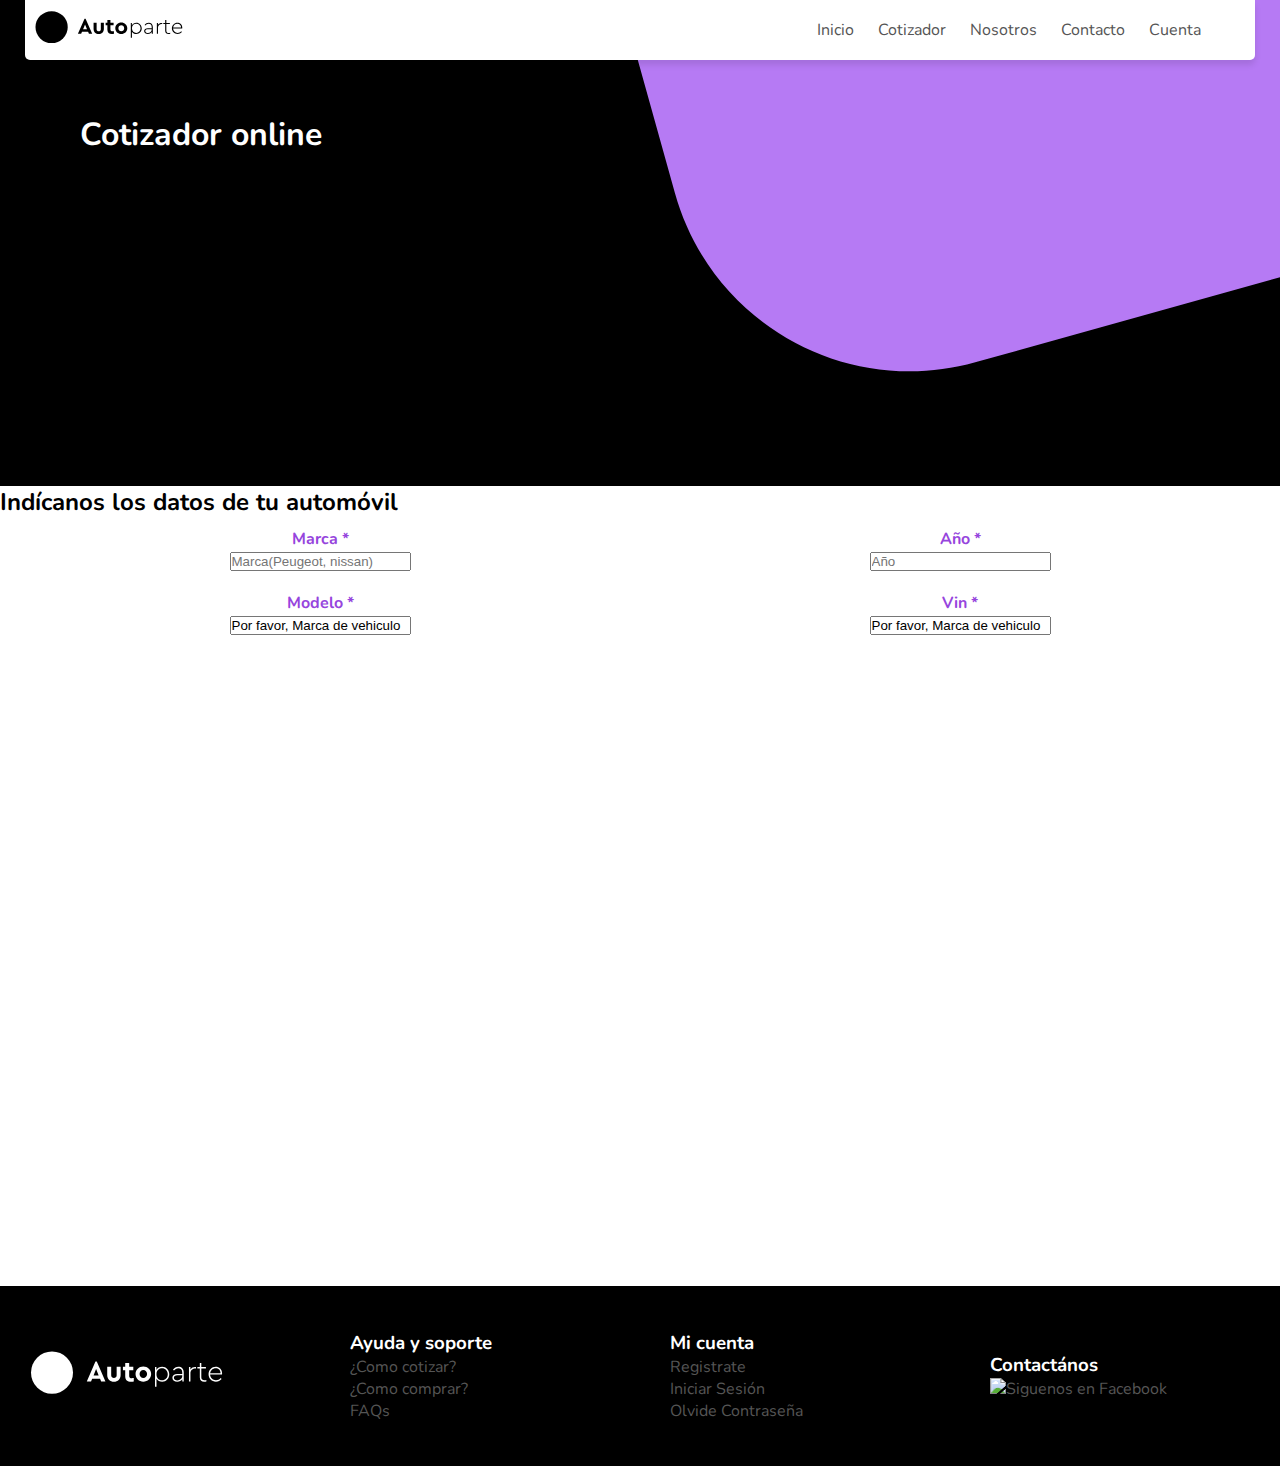
==== cotizador.html @ 6360414f "respaldo" ====
<!DOCTYPE html>
<html lang="en">

<head>
    <meta charset="UTF-8">
    <meta http-equiv="X-UA-Compatible" content="IE=edge">
    <meta name="viewport" content="width=device-width, initial-scale=1.0">
    <title>Autoparte.cl | Cotiza con nosotros tus respuestos</title>
    <link href="https://fonts.googleapis.com/css2?family=Nunito:wght@400;600;700&display=swap" rel="stylesheet">
    <script src="https://code.jquery.com/jquery-3.2.1.min.js"></script>
    <link rel="shortcut icon" href="img/autoparte-fv-09.svg">
    <script src="https://kit.fontawesome.com/4bb686cdec.js" crossorigin="anonymous"></script>
    <link rel="stylesheet" href="css/style.css">
</head>

<body>

    <div class="header" style="background-image:url(/img/autoparte-back02-08.svg)">

        <div class="nav"></div>

        <div class="row">
            <div class="col-2">
                <h1>Cotizador online</h1>
            </div>
        </div>
    </div>
    <div class="vehiculo">
        <form action="">
            <h2>Indícanos los datos de tu automóvil</h2>
            <div class="row">
                <div class="col-2">
                    <label for="sel1">Marca *</label><br>
                    <input name="Marca" type="text" name="Marca de vehiculo" title="Marca del vehiculo" placeholder="Marca(Peugeot, nissan)" />
                </div>
                <div class="col-2">
                    <label for="sel1">Año *</label><br>
                    <input name="Marca" type="text" placeholder="Año" />
                </div>
            </div>
            <div class="row">
                <div class="col-2">
                    <label for="sel1">Modelo *</label><br>
                    <input name="Marca" type="text" value="Por favor, Marca de vehiculo" />
                </div>
                <div class="col-2">
                    <label for="sel1">Vin *</label><br>
                    <input name="Marca" type="text" value="Por favor, Marca de vehiculo" />
                </div>

            </div>


        </form>

    </div>



    <div class="footer"></div>

</body>

<script>
    $(document).ready(function() {
        $('.nav').load('./nav.html');
    });
</script>

<script>
    $(document).ready(function() {
        $('.footer').load('./footer.html');
    });
</script>

</html>
---- css/style.css ----
* {
    margin: 0;
    padding: 0;
    box-sizing: border-box;
}

body {
    font-family: Nunito !important;
}

.navbar {
    display: flex;
    align-items: center;
    padding: 10px;
    background: radial-gradient(#fff, #fff);
    border-bottom-left-radius: 5px;
    border-bottom-right-radius: 5px;
    box-shadow: 0 5px 6px rgba(0, 0, 0, 0.1);
}

nav {
    flex: 1;
    text-align: right;
}

nav ul {
    display: inline-block;
    list-style-type: none;
}

nav ul li {
    display: inline-block;
    margin-right: 20px;
}

a {
    text-decoration: none;
    color: #555;
}

p {
    color: #555;
}

.container {
    max-width: 1300px;
    margin: auto;
    padding-left: 25px;
    padding-right: 25px;
}

.row {
    display: flex;
    align-items: center;
    flex-wrap: wrap;
    justify-content: space-around;
}

.col-2 {
    flex-basis: 100%;
    min-width: 300px;
    margin: 0 80px;
}


/*.col-2 img {
    max-width: 100%;
    padding: 50px 0;
}*/

.col-2 h1 {
    font-size: 200%;
    line-height: 40px;
    margin: 25px 0;
    color: #fff;
}

.btn {
    background-color: #9645dd;
    color: #ffffff;
    border: 2px solid #9645dd;
    border-radius: 5px;
    font-size: 16px;
    font-weight: 700;
    padding: 8px 35px;
    display: inline-block;
    transition: .5s ease-in-out;
}

.btn:hover {
    background-color: #7424ba;
    color: #ffffff;
    border: 2px solid #7424ba;
}

.header {
    /* background-image: url(/img/autoparte-back01-08.svg); */
    background-position: center center;
    background-size: cover;
    background-repeat: no-repeat;
    height: 54vh;
}

.header .row {
    margin-top: 30px;
}

.vehiculo {
    width: 100%;
    height: 800px;
}

.vehiculo label {
    color: #9645dd;
    font-weight: 700;
    display: inline-block;
    /* margin-bottom: .5rem; */
}

.vehiculo .col-2 {
    padding: 10px;
    width: 100%;
    flex: 1;
    text-align: center;
}
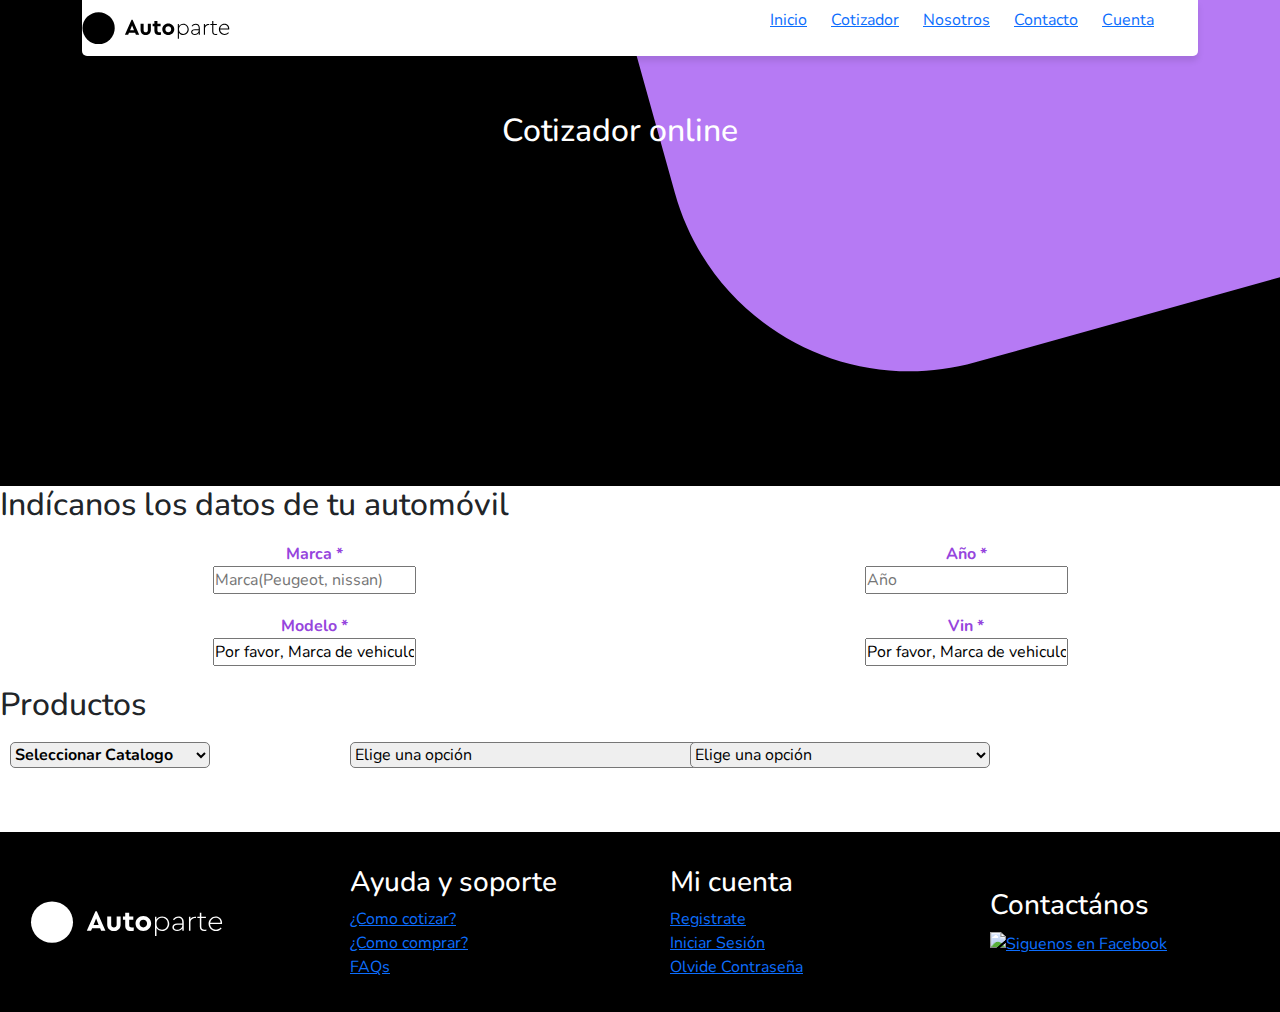
==== commit 74d7db7b: "respaldo" ====
--- a/cotizador.html
+++ b/cotizador.html
@@ -11,10 +11,62 @@
     <link rel="shortcut icon" href="img/autoparte-fv-09.svg">
     <script src="https://kit.fontawesome.com/4bb686cdec.js" crossorigin="anonymous"></script>
     <link rel="stylesheet" href="css/style.css">
+    <script src="js/filtro.js"></script>
+    <link rel="stylesheet" type="text/css" href="https://cdnjs.cloudflare.com/ajax/libs/twitter-bootstrap/5.0.1/css/bootstrap.min.css">
+    <link rel="stylesheet" type="text/css" href="https://cdnjs.cloudflare.com/ajax/libs/bootstrap-select/1.13.18/css/bootstrap-select.min.css">
+
 </head>
 
 <body>
-
+    <style>
+        /* .filtroCatalogos {
+            width: 100%;
+            flex: 1;
+        } */
+        
+        .selectBox {
+            position: relative;
+            background-color: white;
+        }
+        
+        .selectBox select {
+            width: 100%;
+            font-weight: bold;
+            /* background-color: white; */
+        }
+        
+        .overSelect {
+            position: absolute;
+            left: 0;
+            right: 0;
+            top: 0;
+            bottom: 0;
+        }
+        
+        #checkboxes {
+            display: none;
+            border: 1px #dadada solid;
+            background-color: white;
+        }
+        
+        #checkboxes label {
+            display: block;
+            font-size: 0.9em;
+        }
+        
+        #checkboxes label:hover {
+            background-color: #1e90ff;
+        }
+        
+        #subcategorias {
+            width: 400px;
+            margin: 80ppx auto;
+        }
+        
+        #subcategorias select {
+            width: 100%;
+        }
+    </style>
     <div class="header" style="background-image:url(/img/autoparte-back02-08.svg)">
 
         <div class="nav"></div>
@@ -57,6 +109,694 @@
 
 
 
+    <div class="catalogo">
+
+        <h2>Productos</h2>
+        <form class="filtroCatalogos">
+            <div class="col-3">
+                <div class="multiselect">
+                    <div class="selectBox" onclick="showCheckboxes()">
+                        <select>
+                            <option>Seleccionar Catalogo</option>
+                        </select>
+                        <div class="overSelect"></div>
+                    </div>
+                    <div id="checkboxes">
+                        <label for="catalogo1"> <input type="checkbox" id="catalogo1" name="catalogo1"
+                                onclick="filtroCatalogo1('catalogo1','carroceriasub')">Carroceria</label>
+                        <label for="catalogo2"> <input type="checkbox" id="catalogo2" name="catalogo2"
+                                onclick="filtroCatalogo1('catalogo2','correassub')">Correas De Accesorios Y
+                            Servicios</label>
+                        <label for="catalogo3"> <input type="checkbox" id="catalogo3" name="catalogo3"
+                                onclick="filtroCatalogo1('catalogo3','frenossub')">Frenos</label>
+                        <label for="catalogo4"> <input type="checkbox" id="catalogo4" name="catalogo4"
+                                onclick="filtroCatalogo1('catalogo4','partidasub')">Motor De Partida Y
+                            Alternador</label>
+                        <label for="catalogo5"> <input type="checkbox" id="catalogo5" name="catalogo5"
+                                onclick="filtroCatalogo1('catalogo5','refrigeracionsub')">Refrigeracion Y
+                            Calefaccion</label>
+                        <label for="catalogo6"> <input type="checkbox" id="catalogo6" name="catalogo6"
+                                onclick="filtroCatalogo1('catalogo6','rodamientossub')">Rodamiento Y Retenes</label>
+                        <label for="catalogo7"> <input type="checkbox" id="catalogo7" name="catalogo7"
+                                onclick="filtroCatalogo1('catalogo7','sensoressub')">Sensores Y Electrica</label>
+                        <label for="catalogo8"> <input type="checkbox" id="catalogo8" name="catalogo8"
+                                onclick="filtroCatalogo1('catalogo8','suspensionsub')">Suspension Y Direccion</label>
+                        <label for="catalogo9"> <input type="checkbox" id="catalogo9" name="catalogo9"
+                                onclick="filtroCatalogo1('catalogo9','electricosub')">Electrico</label>
+
+                    </div>
+                </div>
+            </div>
+
+            <div class="col-3">
+                <div id="subcategorias">
+                    <select name="subc" id="subc" class="subcc" onchange="changeFunc()">
+                        <option selected value="0"> Elige una opción </option>
+
+                        <optgroup class="carroceriasub" style="display:none" label="Carroceria">
+                            <option value="amortiguadoresdeportalonssub">Amortiguadores de portalon</option>
+                            <option value="capotssub">Capot</option>
+                            <option value="costadosssub">Costados</option>
+                            <option value="espejoretrovisorinteriorssub">Espejo retrovisor interior</option>
+                            <option value="focosssub">Focos</option>
+                            <option value="gomasssub">Gomas</option>
+                            <option value="guardafangosssub">Guarda fangos</option>
+                            <option value="maletassub">Maleta</option>
+                            <option value="mascarassub">Mascara</option>
+                            <option value="mensulasssub">Mensulas</option>
+                            <option value="moldurasbiselssub">Molduras bisel</option>
+                            <option value="molduraspasaruedasssub">Molduras pasa ruedas</option>
+                            <option value="molduraspuertasssub">Molduras puertas</option>
+                            <option value="moldurasvidriosssub">Molduras vidrios</option>
+                            <option value="neblinerosssub">Neblineros</option>
+                            <option value="opticosssub">Ópticos</option>
+                            <option value="parachoquesssub">Parachoques</option>
+                            <option value="portalonssub">Portalón</option>
+                            <option value="puertasssub">Puertas</option>
+                            <option value="reflectoresssub">Reflectores</option>
+                            <option value="retrovisoresssub">Retrovisores</option>
+                            <option value="tapadebencinassub">Tapa de bencina</option>
+                            <option value="tapabarrossub">Tapabarro</option>
+                            <option value="vidriosssub">Vidrios</option>
+                        </optgroup>
+                        <optgroup class="correassub" style="display:none" label="Correas De Accesorios Y Servicios">
+                            <option value="correadeaireacondicionadossub">Correa de aire acondicionado</option>
+                            <option value="correadealternadorssub">Correa de alternador</option>
+                            <option value="correadebombadeaguassub">Correa de bomba de agua</option>
+                            <option value="correadedireccionasistidassub">Correa de dirección asistida</option>
+                            <option value="correadeventilacionssub">Correa de ventilación</option>
+                            <option value="rodamientodecorreasauxiliarssub">Rodamiento de correas auxiliar</option>
+                        </optgroup>
+                        <optgroup class="frenossub" style="display:none" label="Frenos">
+                            <option value="balatasdefrenosssub">Balatas de frenos</option>
+                            <option value="bombadefrenossub">Bomba de freno</option>
+                            <option value="chavetasssub">Chavetas</option>
+                            <option value="cilindrosdefrenosssub">Cilindros de frenos</option>
+                            <option value="discosdefrenosssub">Discos de frenos</option>
+                            <option value="flexiblesdefrenosssub">Flexibles de frenos</option>
+                            <option value="gomadecilindrotipoarossub">Goma de cilindro tipo aro</option>
+                            <option value="gomadecilindrotipotazassub">Goma de cilindro tipo taza</option>
+                            <option value="guardapolvosdecilindrodefrenossub">Guardapolvos de cilindro de freno</option>
+                            <option value="kitdefrenosdediscossub">Kit de frenos de disco</option>
+                            <option value="kitdelatasparapastillasssub">Kit de latas para pastillas</option>
+                            <option value="kitdereparacionbombadefrenossub">Kit de reparación bomba de freno</option>
+                            <option value="kitdereparacionparacaliperssub">Kit de reparación para caliper</option>
+                            <option value="kitderesortesdefrenossub">Kit de resortes de freno</option>
+                            <option value="pastillasdefrenossub">Pastillas de freno</option>
+                            <option value="sangradodefrenosssub">Sangrado de frenos</option>
+                            <option value="segurosdebalatasssub">Seguros de balatas</option>
+                            <option value="tamboresdefrenosssub">Tambores de frenos</option>
+                        </optgroup>
+                        <optgroup class="partidasub" style="display:none" label="Motor De Partida Y Alternador">
+                            <option value="alternadorssub">Alternador</option>
+                            <option value="bendixssub">Bendix</option>
+                            <option value="carbonesdealternadorssub">Carbones de alternador</option>
+                            <option value="carbonesdemotordepartidassub">Carbones de motor de partida</option>
+                            <option value="motordepartidassub">Motor de partida</option>
+                            <option value="placadediodosorectificadorassub">Placa de diodos o rectificadora</option>
+                            <option value="portacarbonesdealternadorssub">Porta carbones de alternador</option>
+                            <option value="portacarbonesmotordepartidassub">Porta carbones motor de partida</option>
+                            <option value="reguladordevoltajessub">Regulador de voltaje</option>
+                            <option value="rodamientodealternadorssub">Rodamiento de alternador</option>
+                            <option value="solenoidessub">Solenoide</option>
+                        </optgroup>
+                        <optgroup class="refrigeracionsub" style="display:none" label="Refrigeracion Y Calefaccion">
+                            <option value="abrazaderasssub">Abrazaderas</option>
+                            <option value="bombadeaguassub">Bomba de agua</option>
+                            <option value="cuerpocentrifugossub">Cuerpo centrifugo</option>
+                            <option value="depositoauxiliarderadiadorssub">Deposito auxiliar de radiador</option>
+                            <option value="electroventiladorssub">Electroventilador</option>
+                            <option value="mangueraderadiadorssub">Manguera de radiador</option>
+                            <option value="radiadordemotorssub">Radiador de motor</option>
+                            <option value="switchdeelectroventiladorssub">Switch de electroventilador</option>
+                            <option value="tapaderadiadorssub">Tapa de radiador</option>
+                            <option value="tapadetermostatossub">Tapa de termostato</option>
+                            <option value="termostatossub">Termostato</option>
+                            <option value="tubosdeaguassub">Tubos de agua</option>
+                            <option value="valvuladecalefaccionssub">Válvula de calefacción</option>
+                        </optgroup>
+                        <optgroup class="rodamientossub" style="display:none" label="Rodamiento Y Retenes">
+                            <option value="mazassub">Maza</option>
+                            <option value="retenderuedassub">Reten de rueda</option>
+                            <option value="rodamientoderuedassub">Rodamiento de rueda</option>
+                        </optgroup>
+                        <optgroup class="sensoressub" style="display:none" label="Sensores Y Electrica">
+                            <option value="bulbodepresiondeaceitessub">Bulbo de presión de aceite</option>
+                            <option value="bulbodetemperaturadelaguassub">Bulbo de temperatura del agua</option>
+                            <option value="relayssub">Relay</option>
+                            <option value="relayflasherssub">Relay flasher</option>
+                            <option value="sensordeangulo(captador)ssub">Sensor de angulo (captador)</option>
+                            <option value="sensordeoxigenossub">Sensor de oxigeno</option>
+                            <option value="sensordepocisiondecigüeñalssub">Sensor de pocisión de cigüeñal</option>
+                            <option value="sensormapssub">Sensor map</option>
+                            <option value="sensortemp.delaireadmisionssub">Sensor temp. Del aire admision</option>
+                            <option value="sensortpsssub">Sensor tps</option>
+                            <option value="sesordeposiciondelevassub">Sesor de posición de leva</option>
+                            <option value="switchdefrenosssub">Switch de frenos</option>
+                            <option value="switchdemarchaatrasssub">Switch de marcha atrás</option>
+                            <option value="switchdepuertassub">Switch de puerta</option>
+                            <option value="telecomandodelucesssub">Telecomando de luces</option>
+                            <option value="valvulaiacssub">Válvula iac</option>
+                        </optgroup>
+                        <optgroup class="suspensionsub" style="display:none" label="Suspension Y Direccion">
+                            <option value="amortiguadordedireccionssub">Amortiguador de dirección</option>
+                            <option value="amortiguadoresssub">Amortiguadores</option>
+                            <option value="articulaciondecremallerassub">Articulación de cremallera</option>
+                            <option value="bandejasdesuspencionssub">Bandejas de suspención</option>
+                            <option value="barracentralssub">Barra central</option>
+                            <option value="bieletadebarraestabilizadorassub">Bieleta de barra estabilizadora</option>
+                            <option value="brazoauxiliarssub">Brazo auxiliar</option>
+                            <option value="brazopitmanssub">Brazo pitman</option>
+                            <option value="bujedebrazoauxiliarssub">Buje de brazo auxiliar</option>
+                            <option value="bujedepaquetederesortesssub">Buje de paquete de resortes</option>
+                            <option value="bujeparabandejasesuspensionssub">Buje para bandeja se suspensión</option>
+                            <option value="bujeparabarraestabilizadorassub">Buje para barra estabilizadora</option>
+                            <option value="bujeparabarratensorassub">Buje para barra tensora</option>
+                            <option value="cazoletasssub">Cazoletas</option>
+                            <option value="columnadedireccionssub">Columna de dirección</option>
+                            <option value="cremalleradedireccionssub">Cremallera de dirección</option>
+                            <option value="fuellesdecremallerasssub">Fuelles de cremalleras</option>
+                            <option value="rotulassub">Rotula</option>
+                            <option value="terminalaxialy/ointeriorssub">Terminal axial y/o interior</option>
+                            <option value="terminaldedireccionssub">Terminal de dirección</option>
+                        </optgroup>
+                        <optgroup class="electricosub" style="display:none" label="Electrico">
+                            <option value="antenassub">Antena</option>
+                            <option value="bocinassub">Bocina</option>
+                        </optgroup>
+
+
+                    </select>
+                </div>
+
+            </div>
+            <div class="col-3">
+
+                <div id="subsubcategoria">
+
+                    <select name="ssubc" id="ssubc" class="ssubcc">
+                        <option selected value="0"> Elige una opción </option>
+
+
+                        <optgroup class="amortiguadoresdeportalonssub" style="display:none"
+                            label="Amortiguadores de portalon">
+                            <option value="1">Amortiguadores de portalon</option>
+                        </optgroup>
+                        <optgroup class="capotssub" style="display:none" label="Capot">
+                            <option value="2">Capot</option>
+                        </optgroup>
+                        <optgroup class="costadosssub" style="display:none" label="Costados">
+                            <option value="3">Costado trasero derecho</option>
+                            <option value="4">Costado trasero izquierdo</option>
+                        </optgroup>
+                        <optgroup class="espejoretrovisorinteriorssub" style="display:none"
+                            label="Espejo retrovisor interior">
+                            <option value="5">Espejo retrovisor interior</option>
+                        </optgroup>
+                        <optgroup class="focosssub" style="display:none" label="Focos">
+                            <option value="6">Foco costado trasero derecho</option>
+                            <option value="7">Foco costado trasero izquierdo</option>
+                            <option value="8">Foco intermitente derecho</option>
+                            <option value="9">Foco intermitente izquierdo</option>
+                            <option value="10">Foco maleta trasero derecho</option>
+                            <option value="11">Foco maleta trasero izquierdo</option>
+                            <option value="12">Foco portalón trasero derecho</option>
+                            <option value="13">Foco portalón trasero izquierdo</option>
+                        </optgroup>
+                        <optgroup class="gomasssub" style="display:none" label="Gomas">
+                            <option value="14">Goma contorno maleta o portalón</option>
+                            <option value="15">Goma contorno puerta delantero derecho</option>
+                            <option value="16">Goma contorno puerta delantero izquierdo</option>
+                            <option value="17">Goma contorno puerta trasero derecho</option>
+                            <option value="18">Goma contorno puerta trasero izquierdo</option>
+                            <option value="19">Goma parabrisas</option>
+                            <option value="20">Goma quarter trasero derecho</option>
+                            <option value="21">Goma quarter trasero izquierdo</option>
+                            <option value="22">Goma ventanilla delantero derecho</option>
+                            <option value="23">Goma ventanilla delantero izquierdo</option>
+                            <option value="24">Goma ventanilla trasero derecho</option>
+                            <option value="25">Goma ventanilla trasero izquierdo</option>
+                            <option value="26">Goma vidrio puerta delantero derecho</option>
+                            <option value="27">Goma vidrio puerta delantero izquierdo</option>
+                            <option value="28">Goma vidrio puerta trasero derecho</option>
+                            <option value="29">Goma vidrio puerta trasero izquierdo</option>
+                            <option value="30">Goma vidrio trasero</option>
+                        </optgroup>
+                        <optgroup class="guardafangosssub" style="display:none" label="Guarda fangos">
+                            <option value="31">Guarda fango delantero derecho</option>
+                            <option value="32">Guarda fango delantero izquierdo</option>
+                            <option value="33">Guarda fango trasero derecho</option>
+                            <option value="34">Guarda fango trasero izquierdo</option>
+                        </optgroup>
+                        <optgroup class="maletassub" style="display:none" label="Maleta">
+                            <option value="35">Maleta trasera</option>
+                        </optgroup>
+                        <optgroup class="mascarassub" style="display:none" label="Mascara">
+                            <option value="36">Bisel mascara delantero</option>
+                            <option value="37">Mascara delantero</option>
+                        </optgroup>
+                        <optgroup class="mensulasssub" style="display:none" label="Mensulas">
+                            <option value="38">Mensula parachoques delantero derecho</option>
+                            <option value="39">Mensula parachoques delantero izquierdo</option>
+                            <option value="40">Mensula parachoques trasero derecho</option>
+                            <option value="41">Mensula parachoques trasero izquierdo</option>
+                        </optgroup>
+                        <optgroup class="moldurasbiselssub" style="display:none" label="Molduras bisel">
+                            <option value="42">Moldura bisel neblinero delantero derecho</option>
+                            <option value="43">Moldura bisel neblinero delantero izquierdo</option>
+                            <option value="44">Moldura bisel neblinero trasero derecho</option>
+                            <option value="45">Moldura bisel neblinero trasero izquierdo</option>
+                            <option value="46">Moldura bisel parachoques</option>
+                            <option value="47">Moldura bisel parachoques delantero derecho</option>
+                            <option value="48">Moldura bisel parachoques delantero izquierdo</option>
+                            <option value="49">Moldura bisel parachoques trasero derecho</option>
+                            <option value="50">Moldura bisel parachoques trasero izquierdo</option>
+                        </optgroup>
+                        <optgroup class="molduraspasaruedasssub" style="display:none" label="Molduras pasa ruedas">
+                            <option value="51">Moldura pasa rueda tapabarro delantero derecho</option>
+                            <option value="52">Moldura pasa rueda tapabarro delantero izquierdo</option>
+                            <option value="53">Moldura pasa rueda parachoques delantero derecho</option>
+                            <option value="54">Moldura pasa rueda parachoques delantero izquierdo</option>
+                            <option value="55">Moldura pasa rueda parachoques trasero derecho</option>
+                            <option value="56">Moldura pasa rueda parachoques trasero izquierdo</option>
+                            <option value="57">Moldura pasa rueda puerta delantero derecho</option>
+                            <option value="58">Moldura pasa rueda puerta delantero izquierdo</option>
+                            <option value="59">Moldura pasa rueda puerta trasero derecho</option>
+                            <option value="60">Moldura pasa rueda puerta trasero izquierdo</option>
+                            <option value="61">Moldura pasa rueda costado trasero derecho</option>
+                            <option value="62">Moldura pasa rueda costado trasero izquierdo</option>
+                        </optgroup>
+                        <optgroup class="molduraspuertasssub" style="display:none" label="Molduras puertas">
+                            <option value="63">Moldura puerta delantero derecho</option>
+                            <option value="64">Moldura puerta delantero izquierdo</option>
+                            <option value="65">Moldura puerta trasero derecho</option>
+                            <option value="66">Moldura puerta trasero izquierdo</option>
+                        </optgroup>
+                        <optgroup class="moldurasvidriosssub" style="display:none" label="Molduras vidrios">
+                            <option value="67">Moldura vidrio parabrisas</option>
+                            <option value="68">Moldura vidrio quarter trasero derecho</option>
+                            <option value="69">Moldura vidrio quarter trasero izquierdo</option>
+                            <option value="70">Moldura vidrio ventanilla delantero derecho</option>
+                            <option value="71">Moldura vidrio ventanilla delantero izquierdo</option>
+                            <option value="72">Moldura vidrio ventanilla trasero derecho</option>
+                            <option value="73">Moldura vidrio ventanilla trasero izquierdo</option>
+                            <option value="74">Moldura vidrio puerta delantero derecho</option>
+                            <option value="75">Moldura vidrio puerta delantero izquierdo</option>
+                            <option value="76">Moldura vidrio puerta trasero derecho</option>
+                            <option value="77">Moldura vidrio puerta trasero izquierdo</option>
+                            <option value="78">Moldura vidrio trasero</option>
+                        </optgroup>
+                        <optgroup class="neblinerosssub" style="display:none" label="Neblineros">
+                            <option value="79">Foco neblinero delantero derecho</option>
+                            <option value="80">Foco neblinero delantero izquierdo</option>
+                            <option value="81">Foco neblinero trasero derecho</option>
+                            <option value="82">Foco neblinero trasero izquierdo</option>
+                        </optgroup>
+                        <optgroup class="opticosssub" style="display:none" label="Ópticos">
+                            <option value="83">Ópticos delantero derecho</option>
+                            <option value="84">Ópticos delantero izquierdo</option>
+                        </optgroup>
+                        <optgroup class="parachoquesssub" style="display:none" label="Parachoques">
+                            <option value="85">Parachoques delantero</option>
+                            <option value="86">Parachoques trasero</option>
+                        </optgroup>
+                        <optgroup class="portalonssub" style="display:none" label="Portalón">
+                            <option value="87">Portalón</option>
+                        </optgroup>
+                        <optgroup class="puertasssub" style="display:none" label="Puertas">
+                            <option value="88">Puerta delantero derecho</option>
+                            <option value="89">Puerta delantero izquierdo</option>
+                            <option value="90">Puerta trasero derecho</option>
+                            <option value="91">Puerta trasero izquierdo</option>
+                        </optgroup>
+                        <optgroup class="reflectoresssub" style="display:none" label="Reflectores">
+                            <option value="92">Reflector parachoques delantero derecho</option>
+                            <option value="93">Reflector parachoques delantero izquierdo</option>
+                            <option value="94">Reflector parachoques trasero derecho</option>
+                            <option value="95">Reflector parachoques trasero izquierdo</option>
+                        </optgroup>
+                        <optgroup class="retrovisoresssub" style="display:none" label="Retrovisores">
+                            <option value="96">Base retrovisor derecho</option>
+                            <option value="97">Base retrovisor izquierdo</option>
+                            <option value="98">Carcasa retrovisor derecho</option>
+                            <option value="99">Carcasa retrovisor izquierdo</option>
+                            <option value="100">Luneta espejo retrovisor derecho</option>
+                            <option value="101">Luneta espejo retrovisor izquierdo</option>
+                            <option value="102">Motor retrovisor derecho</option>
+                            <option value="103">Motor retrovisor izquierdo</option>
+                            <option value="104">Retrovisores derecho</option>
+                            <option value="105">Retrovisores izquierdo</option>
+                        </optgroup>
+                        <optgroup class="tapadebencinassub" style="display:none" label="Tapa de bencina">
+                            <option value="106">Tapa de bencina</option>
+                        </optgroup>
+                        <optgroup class="tapabarrossub" style="display:none" label="Tapabarro">
+                            <option value="107">Tapabarro delantero derecho</option>
+                            <option value="108">Tapabarro delantero izquierdo</option>
+                        </optgroup>
+                        <optgroup class="vidriosssub" style="display:none" label="Vidrios">
+                            <option value="109">Vidrio parabrisas</option>
+                            <option value="110">Vidrio quarter trasero derecho</option>
+                            <option value="111">Vidrio quarter trasero izquierdo</option>
+                            <option value="112">Vidrio ventanilla delantero derecho</option>
+                            <option value="113">Vidrio ventanilla delantero izquierdo</option>
+                            <option value="114">Vidrio ventanilla trasero derecho</option>
+                            <option value="115">Vidrio ventanilla trasero izquierdo</option>
+                            <option value="116">Vidrio puerta delantero derecho</option>
+                            <option value="117">Vidrio puerta delantero izquierdo</option>
+                            <option value="118">Vidrio puerta trasero derecho</option>
+                            <option value="118">Vidrio puerta trasero derecho</option>
+                            <option value="120">Vidrio trasero</option>
+
+                        </optgroup>
+                        <optgroup class="correadeaireacondicionadossub" style="display:none"
+                            label="Correa de aire acondicionado">
+                            <option value="121">Correa de aire acondicionado</option>
+                        </optgroup>
+                        <optgroup class="correadealternadorssub" style="display:none" label="Correa de alternador">
+                            <option value="122">Correa de alternador</option>
+                        </optgroup>
+                        <optgroup class="correadebombadeaguassub" style="display:none" label="Correa de bomba de agua">
+                            <option value="123">Correa de bomba de agua</option>
+                        </optgroup>
+                        <optgroup class="correadedireccionasistidassub" style="display:none"
+                            label="Correa de dirección asistida">
+                            <option value="124">Correa de dirección asistida</option>
+                        </optgroup>
+                        <optgroup class="correadeventilacionssub" style="display:none" label="Correa de ventilación">
+                            <option value="125">Correa de ventilación</option>
+                        </optgroup>
+                        <optgroup class="rodamientodecorreasauxiliarssub" style="display:none"
+                            label="Rodamiento de correas auxiliar">
+                            <option value="126">Rodamiento de correas auxiliar</option>
+
+                        </optgroup>
+                        <optgroup class="balatasdefrenosssub" style="display:none" label="Balatas de frenos">
+                            <option value="127">Balatas de freno delanteros</option>
+                            <option value="128">Balatas de freno traseros</option>
+                        </optgroup>
+                        <optgroup class="bombadefrenossub" style="display:none" label="Bomba de freno">
+                            <option value="129">Bomba de freno</option>
+                        </optgroup>
+                        <optgroup class="chavetasssub" style="display:none" label="Chavetas">
+                            <option value="130">Chavetas</option>
+                        </optgroup>
+                        <optgroup class="cilindrosdefrenosssub" style="display:none" label="Cilindros de frenos">
+                            <option value="131">Cilindros de frenos</option>
+                        </optgroup>
+                        <optgroup class="discosdefrenosssub" style="display:none" label="Discos de frenos">
+                            <option value="132">Disco de freno delantero</option>
+                            <option value="133">Disco de frenos trasero</option>
+                        </optgroup>
+                        <optgroup class="flexiblesdefrenosssub" style="display:none" label="Flexibles de frenos">
+                            <option value="134">Flexibles de freno</option>
+                        </optgroup>
+                        <optgroup class="gomadecilindrotipoarossub" style="display:none"
+                            label="Goma de cilindro tipo aro">
+                            <option value="135">Goma de cilindro tipo aro</option>
+                        </optgroup>
+                        <optgroup class="gomadecilindrotipotazassub" style="display:none"
+                            label="Goma de cilindro tipo taza">
+                            <option value="136">Goma de cilindro tipo taza</option>
+                        </optgroup>
+                        <optgroup class="guardapolvosdecilindrodefrenossub" style="display:none"
+                            label="Guardapolvos de cilindro de freno">
+                            <option value="137">Guardapolvos de cilindro de freno</option>
+                        </optgroup>
+                        <optgroup class="kitdefrenosdediscossub" style="display:none" label="Kit de frenos de disco">
+                            <option value="138">Kit de frenos de disco delantero</option>
+                            <option value="139">Kit de frenos de disco trasero</option>
+                        </optgroup>
+                        <optgroup class="kitdelatasparapastillasssub" style="display:none"
+                            label="Kit de latas para pastillas">
+                            <option value="140">Kit de latas para pastillas</option>
+                        </optgroup>
+                        <optgroup class="kitdereparacionbombadefrenossub" style="display:none"
+                            label="Kit de reparación bomba de freno">
+                            <option value="141">Kit de reparación bomba de freno</option>
+                        </optgroup>
+                        <optgroup class="kitdereparacionparacaliperssub" style="display:none"
+                            label="Kit de reparación para caliper">
+                            <option value="142">Kit de reparación para caliper</option>
+                        </optgroup>
+                        <optgroup class="kitderesortesdefrenossub" style="display:none"
+                            label="Kit de resortes de freno">
+                            <option value="143">Kit de resortes de freno</option>
+                        </optgroup>
+                        <optgroup class="pastillasdefrenossub" style="display:none" label="Pastillas de freno">
+                            <option value="144">Partillas de freno delantero</option>
+                            <option value="145">Pastillas de freno trasero</option>
+                        </optgroup>
+                        <optgroup class="sangradodefrenosssub" style="display:none" label="Sangrado de frenos">
+                            <option value="146">Sangrado de freno</option>
+                        </optgroup>
+                        <optgroup class="segurosdebalatasssub" style="display:none" label="Seguros de balatas">
+                            <option value="147">Seguros de balatas</option>
+                        </optgroup>
+                        <optgroup class="tamboresdefrenosssub" style="display:none" label="Tambores de frenos">
+                            <option value="148">Tambores de freno trasero</option>
+
+                        </optgroup>
+                        <optgroup class="alternadorssub" style="display:none" label="Alternador">
+                            <option value="149">Alternador</option>
+                        </optgroup>
+                        <optgroup class="bendixssub" style="display:none" label="Bendix">
+                            <option value="150">Bendix</option>
+                        </optgroup>
+                        <optgroup class="carbonesdealternadorssub" style="display:none" label="Carbones de alternador">
+                            <option value="151">Carbones de alternador</option>
+                        </optgroup>
+                        <optgroup class="carbonesdemotordepartidassub" style="display:none"
+                            label="Carbones de motor de partida">
+                            <option value="152">Carbones de motor de partida</option>
+                        </optgroup>
+                        <optgroup class="motordepartidassub" style="display:none" label="Motor de partida">
+                            <option value="153">Motor de partida</option>
+                        </optgroup>
+                        <optgroup class="placadediodosorectificadorassub" style="display:none"
+                            label="Placa de diodos o rectificadora">
+                            <option value="154">Placa de diodos o rectificadora</option>
+                        </optgroup>
+                        <optgroup class="portacarbonesdealternadorssub" style="display:none"
+                            label="Porta carbones de alternador">
+                            <option value="155">Porta carbones de alternador</option>
+                        </optgroup>
+                        <optgroup class="portacarbonesmotordepartidassub" style="display:none"
+                            label="Porta carbones motor de partida">
+                            <option value="156">Porta carbones motor de partida</option>
+                        </optgroup>
+                        <optgroup class="reguladordevoltajessub" style="display:none" label="Regulador de voltaje">
+                            <option value="157">Regulador de voltaje</option>
+                        </optgroup>
+                        <optgroup class="rodamientodealternadorssub" style="display:none"
+                            label="Rodamiento de alternador">
+                            <option value="158">Rodamiento de alternador</option>
+                        </optgroup>
+                        <optgroup class="solenoidessub" style="display:none" label="Solenoide">
+                            <option value="159">Solenoide</option>
+
+                        </optgroup>
+                        <optgroup class="abrazaderasssub" style="display:none" label="Abrazaderas">
+                            <option value="160">Abrazaderas</option>
+                        </optgroup>
+                        <optgroup class="bombadeaguassub" style="display:none" label="Bomba de agua">
+                            <option value="161">Bomba de agua</option>
+                        </optgroup>
+                        <optgroup class="cuerpocentrifugossub" style="display:none" label="Cuerpo centrifugo">
+                            <option value="162">Cuerpo centrifugo</option>
+                        </optgroup>
+                        <optgroup class="depositoauxiliarderadiadorssub" style="display:none"
+                            label="Deposito auxiliar de radiador">
+                            <option value="163">Deposito auxiliar de radiador</option>
+                        </optgroup>
+                        <optgroup class="electroventiladorssub" style="display:none" label="Electroventilador">
+                            <option value="164">Electroventilador</option>
+                        </optgroup>
+                        <optgroup class="mangueraderadiadorssub" style="display:none" label="Manguera de radiador">
+                            <option value="165">Manguera de radiador</option>
+                        </optgroup>
+                        <optgroup class="radiadordemotorssub" style="display:none" label="Radiador de motor">
+                            <option value="166">Radiador de motor</option>
+                        </optgroup>
+                        <optgroup class="switchdeelectroventiladorssub" style="display:none"
+                            label="Switch de electroventilador">
+                            <option value="167">Switch de electroventilador</option>
+                        </optgroup>
+                        <optgroup class="tapaderadiadorssub" style="display:none" label="Tapa de radiador">
+                            <option value="168">Tapa de radiador</option>
+                        </optgroup>
+                        <optgroup class="tapadetermostatossub" style="display:none" label="Tapa de termostato">
+                            <option value="169">Tapa de termostato</option>
+                        </optgroup>
+                        <optgroup class="termostatossub" style="display:none" label="Termostato">
+                            <option value="170">Termostato</option>
+                        </optgroup>
+                        <optgroup class="tubosdeaguassub" style="display:none" label="Tubos de agua">
+                            <option value="171">Tubo de agua</option>
+                        </optgroup>
+                        <optgroup class="valvuladecalefaccionssub" style="display:none" label="Válvula de calefacción">
+                            <option value="172">Válvula de calefacción</option>
+
+                        </optgroup>
+                        <optgroup class="mazassub" style="display:none" label="Maza">
+                            <option value="173">Maza delantera</option>
+                            <option value="174">Maza trasera</option>
+                        </optgroup>
+                        <optgroup class="retenderuedassub" style="display:none" label="Reten de rueda">
+                            <option value="175">Reten de rueda delantero</option>
+                            <option value="176">Reten de rueda trasera</option>
+                        </optgroup>
+                        <optgroup class="rodamientoderuedassub" style="display:none" label="Rodamiento de rueda">
+                            <option value="177">Rodamiento de rueda delantera </option>
+                            <option value="178">Rodamiento de rueda trasera</option>
+
+                        </optgroup>
+                        <optgroup class="bulbodepresiondeaceitessub" style="display:none"
+                            label="Bulbo de presión de aceite">
+                            <option value="179">Bulbo de presión de aceite</option>
+                        </optgroup>
+                        <optgroup class="bulbodetemperaturadelaguassub" style="display:none"
+                            label="Bulbo de temperatura del agua">
+                            <option value="180">Bulbo de temperatura del agua</option>
+                        </optgroup>
+                        <optgroup class="relayssub" style="display:none" label="Relay">
+                            <option value="181">Relay</option>
+                        </optgroup>
+                        <optgroup class="relayflasherssub" style="display:none" label="Relay flasher">
+                            <option value="182">Relay flasher</option>
+                        </optgroup>
+                        <optgroup class="sensordeangulo(captador)ssub" style="display:none"
+                            label="Sensor de angulo (captador)">
+                            <option value="183">Sensor de angulo (captador)</option>
+                        </optgroup>
+                        <optgroup class="sensordeoxigenossub" style="display:none" label="Sensor de oxigeno">
+                            <option value="184">Sensor de oxigeno</option>
+                        </optgroup>
+                        <optgroup class="sensordepocisiondecigüeñalssub" style="display:none"
+                            label="Sensor de pocisión de cigüeñal">
+                            <option value="185">Sensor de pocisión de cigüeñal</option>
+                        </optgroup>
+                        <optgroup class="sensormapssub" style="display:none" label="Sensor map">
+                            <option value="186">Sensor map</option>
+                        </optgroup>
+                        <optgroup class="sensortemp.delaireadmisionssub" style="display:none"
+                            label="Sensor temp. Del aire admision">
+                            <option value="187">Sensor temp. Del aire admision</option>
+                        </optgroup>
+                        <optgroup class="sensortpsssub" style="display:none" label="Sensor tps">
+                            <option value="188">Sensor tps</option>
+                        </optgroup>
+                        <optgroup class="sesordeposiciondelevassub" style="display:none"
+                            label="Sesor de posición de leva">
+                            <option value="189">Sesor de posición de leva</option>
+                        </optgroup>
+                        <optgroup class="switchdefrenosssub" style="display:none" label="Switch de frenos">
+                            <option value="190">Switch de frenos</option>
+                        </optgroup>
+                        <optgroup class="switchdemarchaatrasssub" style="display:none" label="Switch de marcha atrás">
+                            <option value="191">Switch de marcha atrás</option>
+                        </optgroup>
+                        <optgroup class="switchdepuertassub" style="display:none" label="Switch de puerta">
+                            <option value="192">Switch de puerta</option>
+                        </optgroup>
+                        <optgroup class="telecomandodelucesssub" style="display:none" label="Telecomando de luces">
+                            <option value="193">Telecomando de luces</option>
+                        </optgroup>
+                        <optgroup class="valvulaiacssub" style="display:none" label="Válvula iac">
+                            <option value="194">Válvula iac</option>
+
+                        </optgroup>
+                        <optgroup class="amortiguadordedireccionssub" style="display:none"
+                            label="Amortiguador de dirección">
+                            <option value="195">Amortiguador de dirección</option>
+                        </optgroup>
+                        <optgroup class="amortiguadoresssub" style="display:none" label="Amortiguadores">
+                            <option value="196">Amortiguador delantero derecho</option>
+                            <option value="197">Amortiguador delantero izquierdo</option>
+                            <option value="198">Amortiguador trasero derecho</option>
+                            <option value="199">Amortiguador trasero izquierdo</option>
+                        </optgroup>
+                        <optgroup class="articulaciondecremallerassub" style="display:none"
+                            label="Articulación de cremallera">
+                            <option value="200">Articulación de cremallera</option>
+                        </optgroup>
+                        <optgroup class="bandejasdesuspencionssub" style="display:none" label="Bandejas de suspención">
+                            <option value="201">Bandejas de suspención delantero derecho</option>
+                            <option value="202">Bandejas de suspención delantero izquierdo</option>
+                            <option value="203">Bandejas de suspención trasero derecho</option>
+                            <option value="204">Bandejas de suspención trasero izquierdo</option>
+                        </optgroup>
+                        <optgroup class="barracentralssub" style="display:none" label="Barra central">
+                            <option value="205">Barra central</option>
+                        </optgroup>
+                        <optgroup class="bieletadebarraestabilizadorassub" style="display:none"
+                            label="Bieleta de barra estabilizadora">
+                            <option value="206">Bieleta de barra estabilizadora</option>
+                        </optgroup>
+                        <optgroup class="brazoauxiliarssub" style="display:none" label="Brazo auxiliar">
+                            <option value="207">Brazo auxiliar</option>
+                        </optgroup>
+                        <optgroup class="brazopitmanssub" style="display:none" label="Brazo pitman">
+                            <option value="208">Brazo pitman</option>
+                        </optgroup>
+                        <optgroup class="bujedebrazoauxiliarssub" style="display:none" label="Buje de brazo auxiliar">
+                            <option value="209">Buje de brazo auxiliar</option>
+                        </optgroup>
+                        <optgroup class="bujedepaquetederesortesssub" style="display:none"
+                            label="Buje de paquete de resortes">
+                            <option value="210">Buje de paquete de resortes</option>
+                        </optgroup>
+                        <optgroup class="bujeparabandejasesuspensionssub" style="display:none"
+                            label="Buje para bandeja se suspensión">
+                            <option value="211">Buje para bandeja se suspensión</option>
+                        </optgroup>
+                        <optgroup class="bujeparabarraestabilizadorassub" style="display:none"
+                            label="Buje para barra estabilizadora">
+                            <option value="212">Buje para barra estabilizadora</option>
+                        </optgroup>
+                        <optgroup class="bujeparabarratensorassub" style="display:none" label="Buje para barra tensora">
+                            <option value="213">Buje para barra tensora</option>
+                        </optgroup>
+                        <optgroup class="cazoletasssub" style="display:none" label="Cazoletas">
+                            <option value="214">Cazoletas</option>
+                        </optgroup>
+                        <optgroup class="columnadedireccionssub" style="display:none" label="Columna de dirección">
+                            <option value="215">Columna de dirección</option>
+                        </optgroup>
+                        <optgroup class="cremalleradedireccionssub" style="display:none"
+                            label="Cremallera de dirección">
+                            <option value="216">Cremallera de dirección</option>
+                        </optgroup>
+                        <optgroup class="fuellesdecremallerasssub" style="display:none" label="Fuelles de cremalleras">
+                            <option value="217">Fuelles de cremalleras</option>
+                        </optgroup>
+                        <optgroup class="rotulassub" style="display:none" label="Rotula">
+                            <option value="218">Rotula</option>
+                        </optgroup>
+                        <optgroup class="terminalaxialy/ointeriorssub" style="display:none"
+                            label="Terminal axial y/o interior">
+                            <option value="219">Terminal axial y/o interior derecho</option>
+                            <option value="220">Terminal axial y/o interior izquierdo</option>
+                        </optgroup>
+                        <optgroup class="terminaldedireccionssub" style="display:none" label="Terminal de dirección">
+                            <option value="221">Terminal de dirección</option>
+                        </optgroup>
+                        <optgroup class="antenassub" style="display:none" label="Antena">
+                            <option value="222">Antena</option>
+                        </optgroup>
+                        <optgroup class="bocinassub" style="display:none" label="Bocina">
+                            <option value="223">Bocina</option>
+                        </optgroup>
+                    </select>
+
+                </div>
+            </div>
+        </form>
+
+    </div>
+
+
+
     <div class="footer"></div>
 
 </body>
--- a/css/style.css
+++ b/css/style.css
@@ -105,9 +105,13 @@
     margin-top: 30px;
 }
 
+
+/* Cotizador */
+
 .vehiculo {
     width: 100%;
-    height: 800px;
+    height: 200px;
+    /* background-color: #555; */
 }
 
 .vehiculo label {
@@ -122,4 +126,35 @@
     width: 100%;
     flex: 1;
     text-align: center;
+}
+
+.multiselect {
+    width: 200px;
+}
+
+.contenedorCatalogo {
+    background-color: #fff;
+    width: 100%;
+    height: 100px;
+    /* padding: 10px; */
+    display: flex;
+    justify-content: space-around;
+}
+
+.col-3 {
+    height: 80px;
+    width: 10%;
+    float: left;
+    margin: 10px;
+}
+
+.filtroCatalogos select {
+    width: 300px;
+    border-radius: 5px;
+}
+
+.filtroCatalogos label {
+    color: #9645dd;
+    font-weight: 700;
+    display: inline-block;
 }